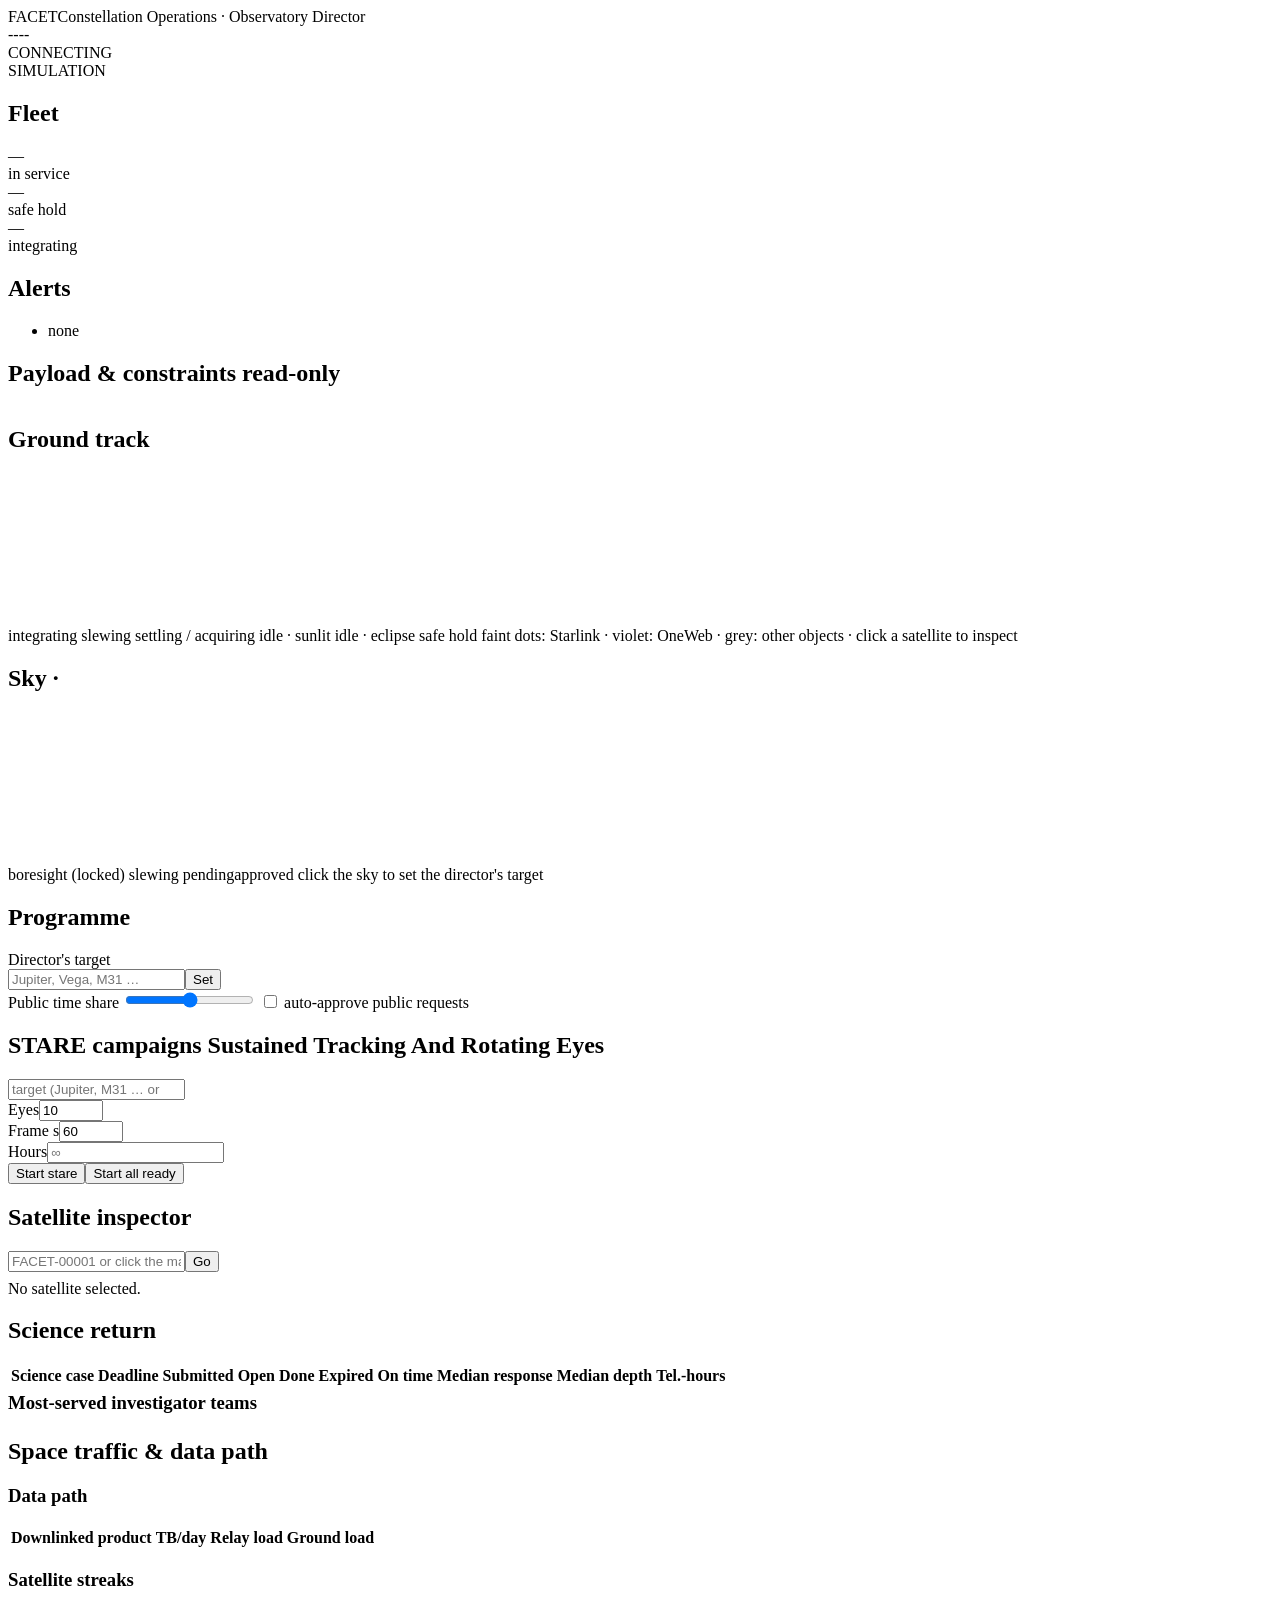
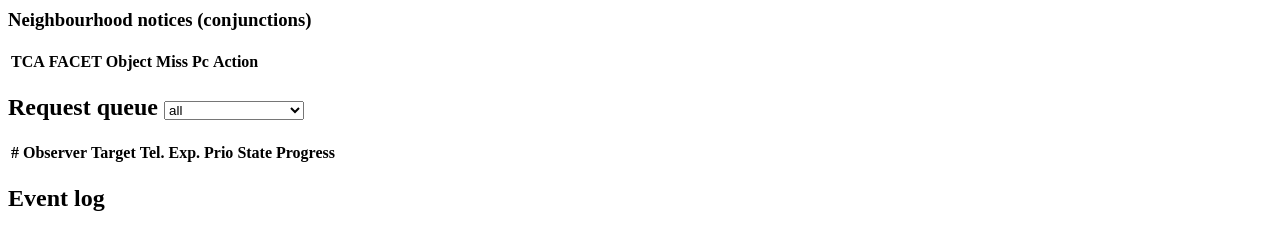
==== web/control.html @ b72b1d26 "Space traffic layer: Starlink relay, OneWeb, streak avoidance, conjunction notices - Starlink (~9,95" ====
<!doctype html>
<html lang="en">
<head>
<meta charset="utf-8">
<meta name="viewport" content="width=device-width, initial-scale=1">
<title>FACET · Operations</title>
<link rel="stylesheet" href="/style.css">
</head>
<body class="ops">
<header class="opsbar">
  <div class="brand"><span class="mark">FACET</span><span class="sub">Constellation Operations · Observatory Director</span></div>
  <div class="clockbox"><div class="utc" id="utc">----</div><div class="small muted" id="doy"></div></div>
  <div class="pill" id="sysstate">CONNECTING</div>
  <div class="pill sim" title="This console is driven by the FACET simulator; values are simulated.">SIMULATION</div>
</header>

<main class="opsgrid">
  <section class="span" id="pd_sec" hidden>
    <div class="panel pd">
      <div class="pdhead">
        <span class="pdbadge" id="pd_state">EXERCISE</span>
        <span class="pdname" id="pd_name"></span>
        <span class="pdcount" id="pd_count"></span>
      </div>
      <div class="small muted" id="pd_sub"></div>
      <div class="pdgrid">
        <div>
          <table class="kv pdcmp"><thead><tr><th></th><th>FACET + ground</th><th>Ground only</th></tr></thead><tbody id="pd_cmp"></tbody></table>
        </div>
        <div>
          <canvas id="pd_chart" class="pdchart"></canvas>
          <div class="small muted">Impact probability (log) over the decision window. Dots: discovery. Linear b-plane method.</div>
        </div>
        <div><table class="kv"><tbody id="pd_now"></tbody></table></div>
      </div>
    </div>
  </section>

  <!-- Fleet -->
  <section class="col">
    <div class="panel">
      <h2>Fleet</h2>
      <div class="bignums">
        <div><div class="n" id="f_service">—</div><div class="k">in service</div></div>
        <div><div class="n" id="f_hold">—</div><div class="k">safe hold</div></div>
        <div><div class="n" id="f_locked">—</div><div class="k">integrating</div></div>
      </div>
      <div class="phasebar" id="phasebar"></div>
      <div class="legend" id="phaselegend"></div>
      <table class="kv" id="fleetkv"></table>
    </div>
    <div class="panel">
      <h2>Alerts</h2>
      <ul class="alerts" id="alerts"><li class="muted">none</li></ul>
    </div>
    <div class="panel">
      <h2>Payload &amp; constraints <span class="tag">read-only</span></h2>
      <table class="kv" id="payloadkv"></table>
    </div>
  </section>

  <!-- Maps -->
  <section class="col wide">
    <div class="panel">
      <h2>Ground track <span class="small muted" id="gt_note"></span></h2>
      <canvas class="ground" id="ground"></canvas>
      <div class="legend">
        <span><i style="background:#5affa0"></i>integrating</span>
        <span><i style="background:#ff9628"></i>slewing</span>
        <span><i style="background:#ffe150"></i>settling / acquiring</span>
        <span><i style="background:#e9e2d0"></i>idle · sunlit</span>
        <span><i style="background:#5f73b4"></i>idle · eclipse</span>
        <span><i style="background:#ff4b4b"></i>safe hold</span>
        <span class="muted">faint dots: Starlink · violet: OneWeb · grey: other objects · click a satellite to inspect</span>
      </div>
    </div>
    <div class="panel">
      <h2>Sky · <span id="modelabel"></span></h2>
      <canvas class="sky" id="sky"></canvas>
      <div class="legend">
        <span><i style="background:#5affa0"></i>boresight (locked)</span>
        <span><i style="background:#ff9628"></i>slewing</span>
        <span><i style="background:#ffd166"></i>pending</span><span><i style="background:#63c8ff"></i>approved</span>
        <span class="muted">click the sky to set the director's target</span>
      </div>
    </div>
  </section>

  <!-- Programme + inspector -->
  <section class="col">
    <div class="panel">
      <h2>Programme</h2>
      <div class="seg" id="modebtns"></div>
      <label for="target">Director's target</label>
      <div class="inline"><input id="target" list="targets" placeholder="Jupiter, Vega, M31 …"><button id="settarget">Set</button></div>
      <datalist id="targets"><option>Moon</option><option>Mercury</option><option>Venus</option><option>Mars</option><option>Jupiter</option><option>Saturn</option><option>Uranus</option><option>Neptune</option><option>M42</option><option>M31</option><option>M45</option><option>LMC</option><option>Galactic Centre</option></datalist>
      <div class="targetline" id="targetline"></div>
      <label for="share">Public time share <b id="shareval"></b></label>
      <input type="range" id="share" min="0" max="100" step="5">
      <label class="check"><input type="checkbox" id="auto"> auto-approve public requests</label>
    </div>
    <div class="panel">
      <h2>STARE campaigns <span class="tag" title="Sustained Tracking And Rotating Eyes">Sustained Tracking And Rotating Eyes</span></h2>
      <div class="inline"><input id="st_target" list="targets" placeholder="target (Jupiter, M31 … or click sky with Shift)"></div>
      <div class="row3">
        <div><label for="st_eyes">Eyes</label><input id="st_eyes" type="number" min="1" max="5000" value="10"></div>
        <div><label for="st_frame">Frame s</label><input id="st_frame" type="number" min="1" max="3600" value="60"></div>
        <div><label for="st_dur">Hours</label><input id="st_dur" type="number" min="0" step="0.5" placeholder="∞"></div>
      </div>
      <div class="btns"><button class="primary" id="st_start">Start stare</button><button id="st_all">Start all ready</button></div>
      <div id="stares" class="stares"></div>
    </div>
    <div class="panel">
      <h2>Satellite inspector</h2>
      <div class="inline"><input id="satq" placeholder="FACET-00001 or click the map"><button id="satgo">Go</button></div>
      <div id="inspector" class="muted small" style="margin-top:8px">No satellite selected.</div>
    </div>
  </section>

  <section class="span">
    <div class="panel result" id="result" hidden></div>
  </section>

  <section class="span">
    <div class="panel">
      <h2>Science return <span class="small muted" id="sci_since"></span></h2>
      <div class="tiles" id="sci_tiles"></div>
      <div class="usebar" id="sci_use"></div>
      <div class="uselegend small" id="sci_legend"></div>
      <div class="split2">
        <div class="scroll"><table class="queue"><thead><tr><th>Science case</th><th class="num">Deadline</th><th class="num">Submitted</th><th class="num">Open</th><th class="num">Done</th><th class="num">Expired</th><th class="num">On time</th><th class="num">Median response</th><th class="num">Median depth</th><th class="num">Tel.-hours</th></tr></thead>
        <tbody id="sci_cases"></tbody></table></div>
        <div><h3 class="small muted" style="margin:4px 0">Most-served investigator teams</h3><table class="queue"><tbody id="sci_top"></tbody></table></div>
      </div>
    </div>
  </section>

  <section class="span">
    <div class="panel">
      <h2>Space traffic &amp; data path <span class="small muted" id="tr_counts"></span></h2>
      <div class="trgrid">
        <div>
          <h3 class="small muted">Data path</h3>
          <div class="tiles" id="tr_data"></div>
          <table class="queue"><thead><tr><th>Downlinked product</th><th class="num">TB/day</th><th class="num">Relay load</th><th class="num">Ground load</th></tr></thead><tbody id="tr_products"></tbody></table>
        </div>
        <div>
          <h3 class="small muted">Satellite streaks</h3>
          <div class="tiles" id="tr_streaks"></div>
          <div class="small muted" id="tr_streak_note"></div>
        </div>
        <div>
          <h3 class="small muted">Neighbourhood notices (conjunctions)</h3>
          <div class="tiles" id="tr_conj"></div>
          <div class="scroll" style="max-height:220px"><table class="queue"><thead><tr><th>TCA</th><th>FACET</th><th>Object</th><th class="num">Miss</th><th class="num">Pc</th><th>Action</th></tr></thead><tbody id="tr_notices"></tbody></table></div>
        </div>
      </div>
    </div>
  </section>

  <!-- Queue + log -->
  <section class="span split">
    <div class="panel">
      <h2>Request queue <span class="small muted" id="qsummary"></span>
        <select id="qfilter" class="tiny"><option value="all">all</option><option value="public">public / director</option><option value="programme">science programme</option></select></h2>
      <div class="scroll">
        <table class="queue"><thead><tr><th>#</th><th>Observer</th><th>Target</th><th class="num">Tel.</th><th class="num">Exp.</th><th class="num">Prio</th><th>State</th><th>Progress</th><th></th></tr></thead>
        <tbody id="queue"></tbody></table>
      </div>
    </div>
    <div class="panel">
      <h2>Event log</h2>
      <ol class="log" id="log"></ol>
    </div>
  </section>
  <div class="msg small" id="msg"></div>
</main>
<script src="/skymap.js"></script>
<script src="/control.js"></script>
</body>
</html>
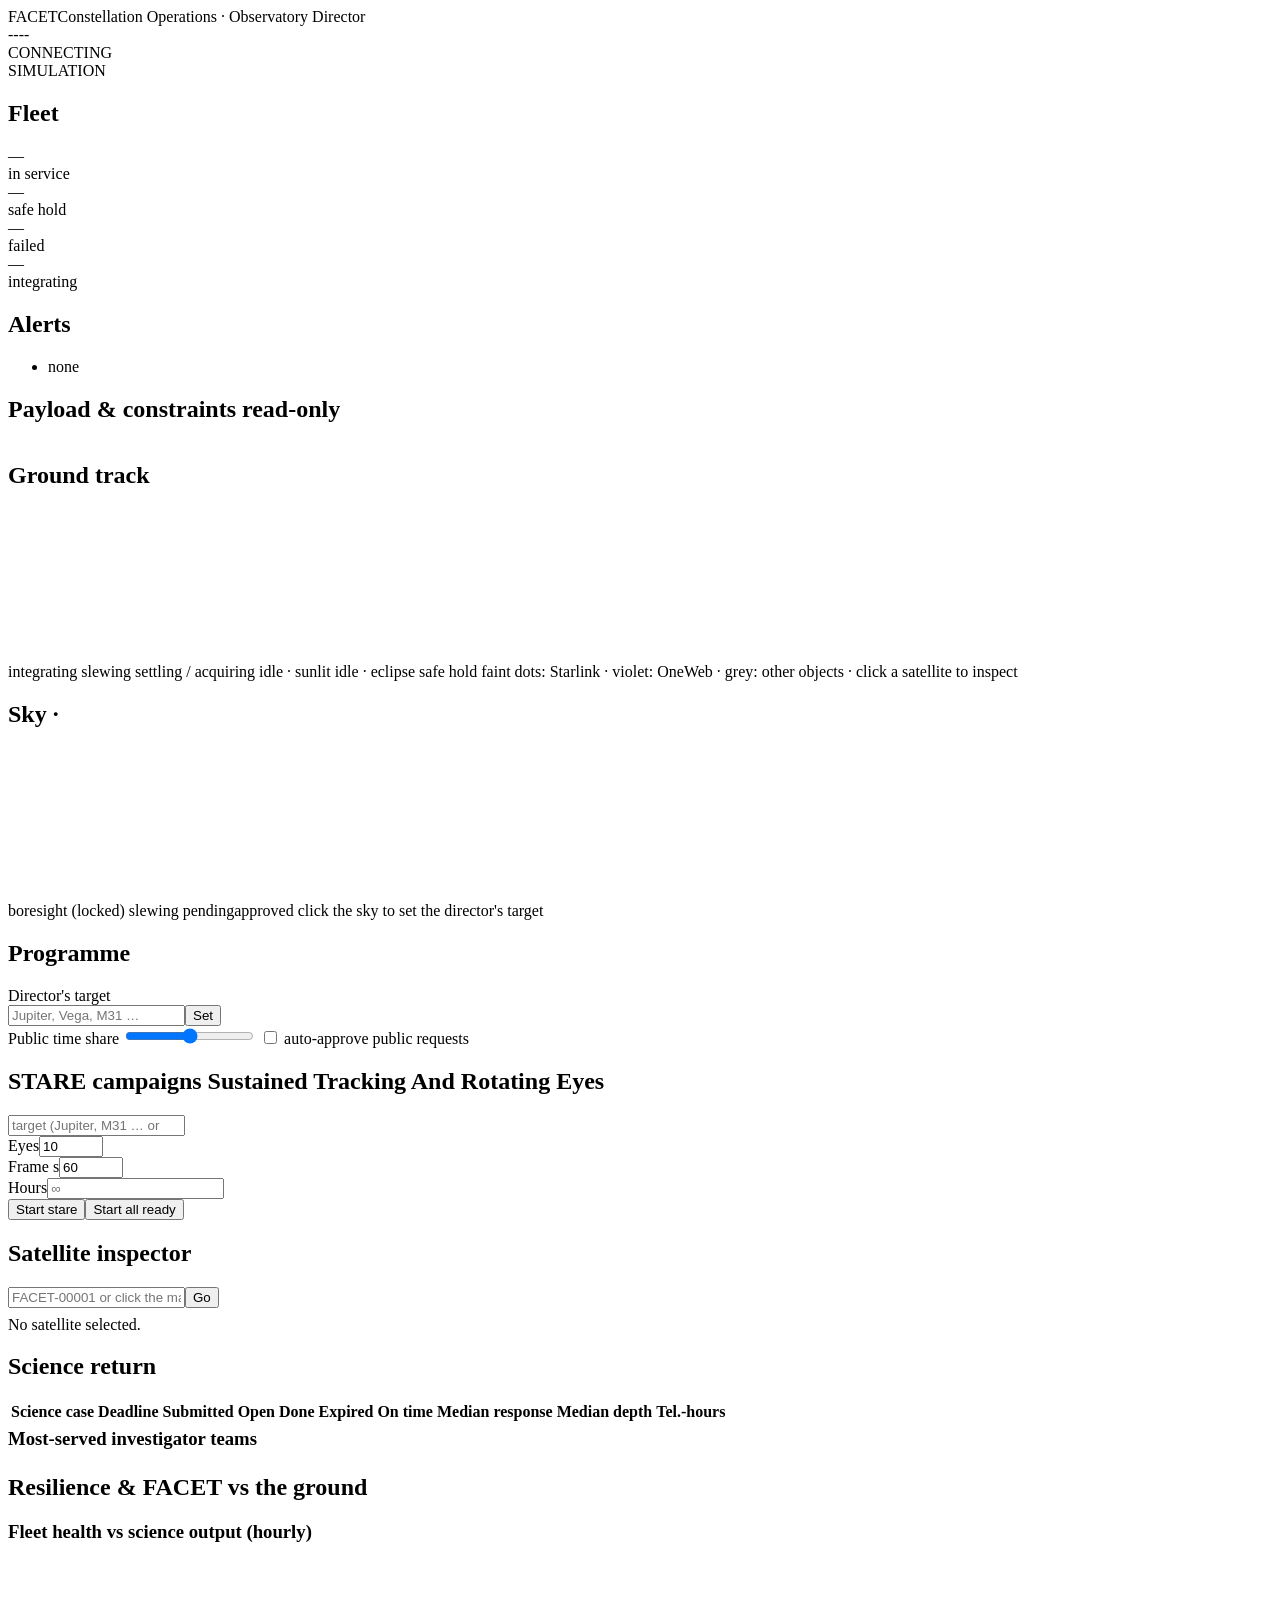
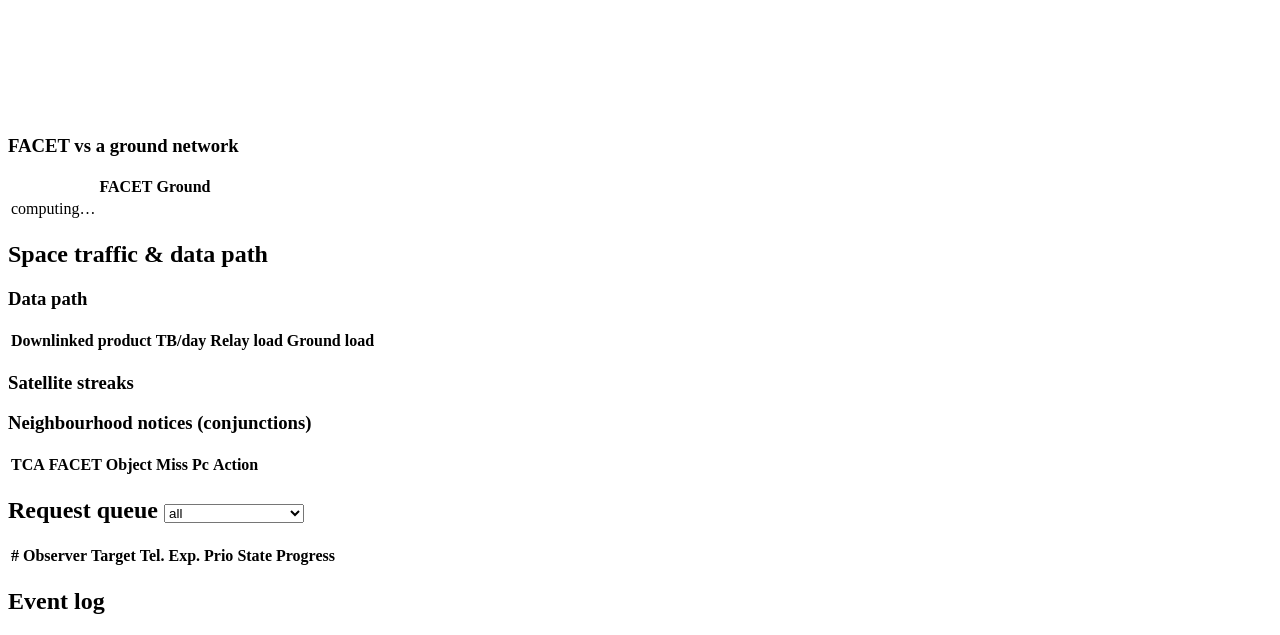
==== commit 839fac31: "Resilience demo and FACET-vs-ground comparison - Failure injection (share of fleet, whole plane), ra" ====
--- a/web/control.html
+++ b/web/control.html
@@ -43,6 +43,7 @@
       <div class="bignums">
         <div><div class="n" id="f_service">—</div><div class="k">in service</div></div>
         <div><div class="n" id="f_hold">—</div><div class="k">safe hold</div></div>
+        <div><div class="n" id="f_failed">—</div><div class="k">failed</div></div>
         <div><div class="n" id="f_locked">—</div><div class="k">integrating</div></div>
       </div>
       <div class="phasebar" id="phasebar"></div>
@@ -137,6 +138,25 @@
 
   <section class="span">
     <div class="panel">
+      <h2>Resilience &amp; FACET vs the ground</h2>
+      <div class="trgrid2">
+        <div>
+          <h3 class="small muted">Fleet health vs science output (hourly)</h3>
+          <div class="tiles" id="rs_tiles"></div>
+          <canvas id="rs_chart" class="pdchart"></canvas>
+        </div>
+        <div>
+          <h3 class="small muted" id="gc_head">FACET vs a ground network</h3>
+          <table class="kv"><thead><tr><th></th><th>FACET</th><th>Ground</th></tr></thead><tbody id="gc_table"><tr><td class="muted small">computing…</td></tr></tbody></table>
+          <p class="gceq" id="gc_equiv"></p>
+          <p class="small muted" id="gc_notes"></p>
+        </div>
+      </div>
+    </div>
+  </section>
+
+  <section class="span">
+    <div class="panel">
       <h2>Space traffic &amp; data path <span class="small muted" id="tr_counts"></span></h2>
       <div class="trgrid">
         <div>
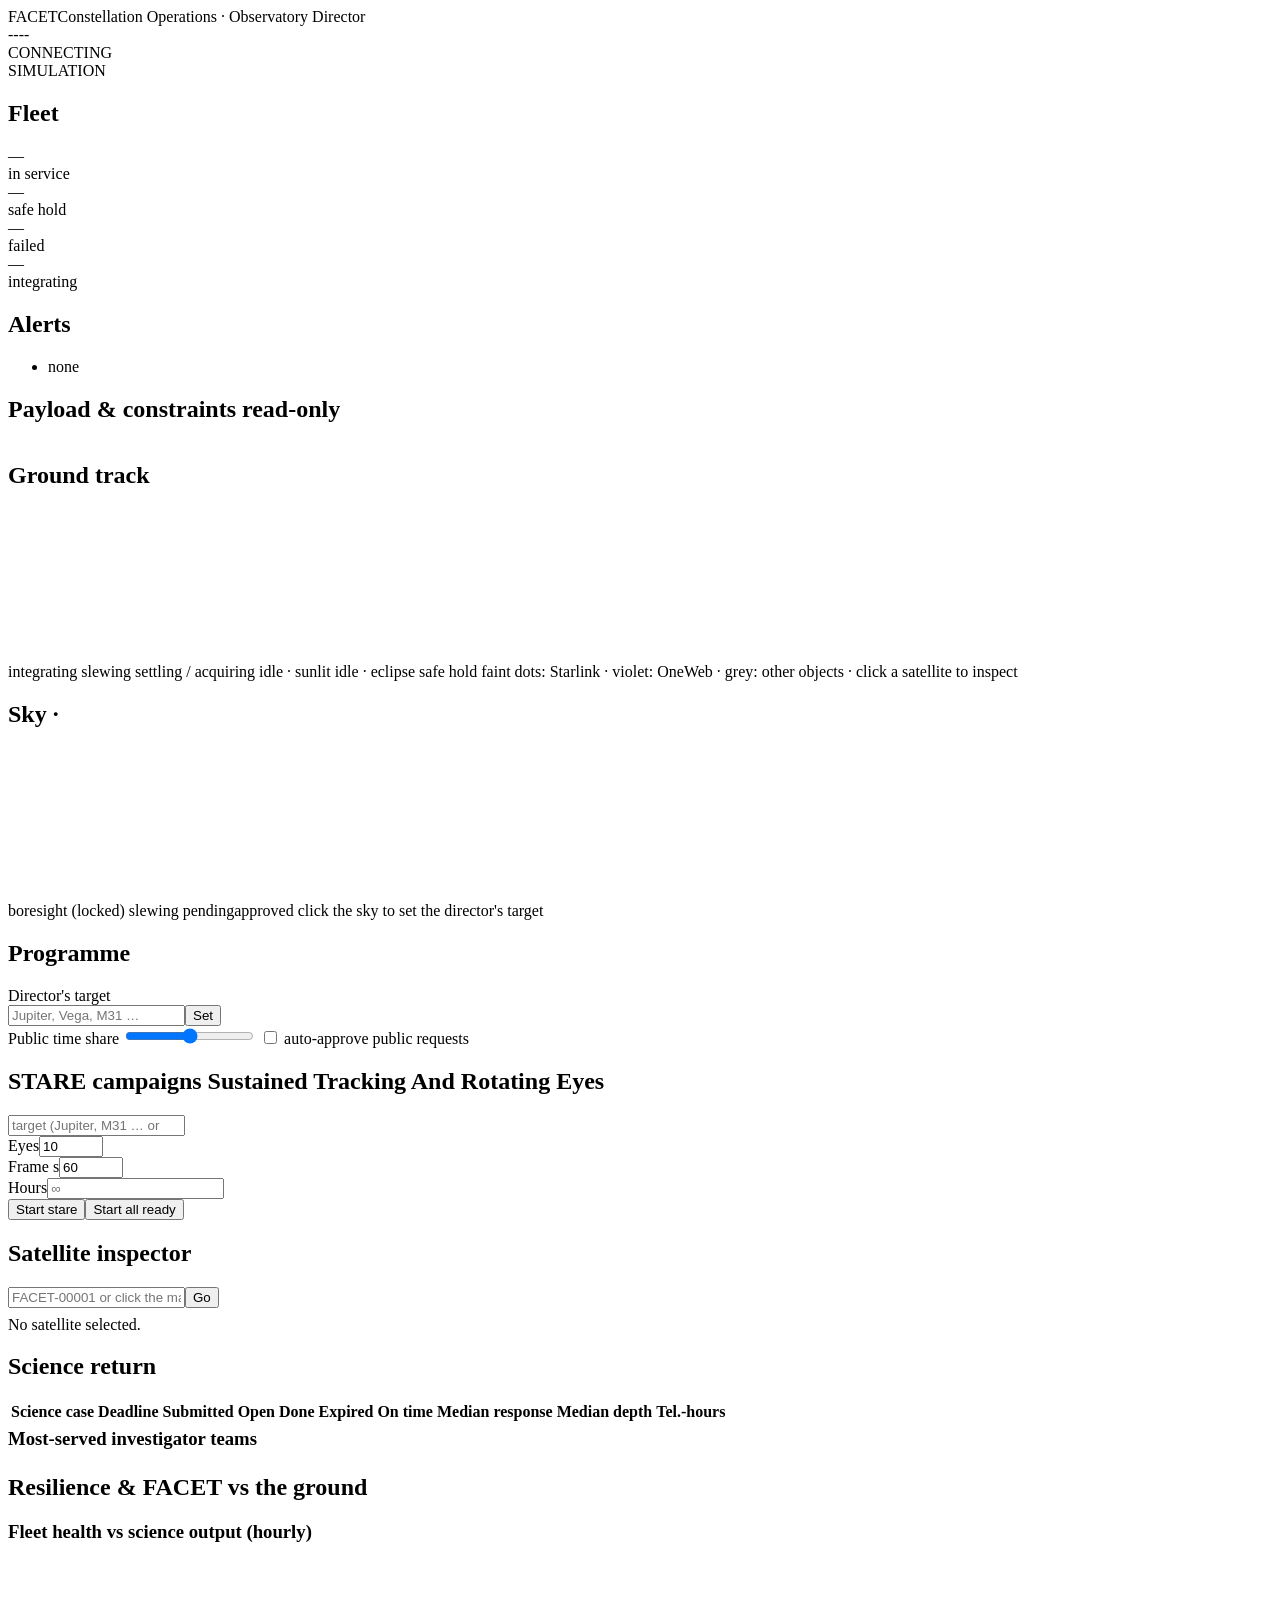
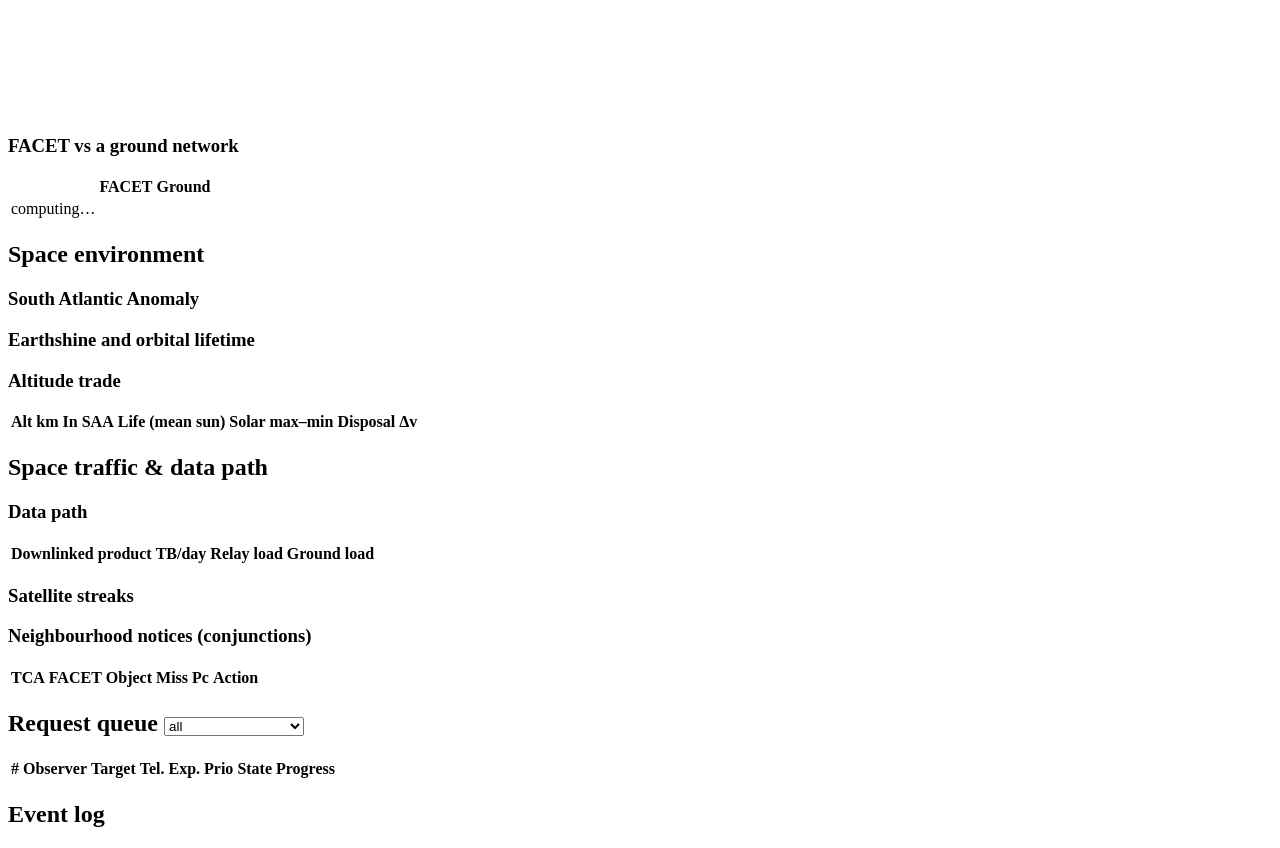
==== commit d049fde3: "Space environment: South Atlantic Anomaly, Earthshine, orbital lifetime Two-lobe drifting SAA proton" ====
--- a/web/control.html
+++ b/web/control.html
@@ -157,6 +157,26 @@
 
   <section class="span">
     <div class="panel">
+      <h2>Space environment <span class="small muted" id="en_head"></span></h2>
+      <div class="trgrid">
+        <div>
+          <h3 class="small muted">South Atlantic Anomaly</h3>
+          <div class="tiles" id="en_saa"></div>
+        </div>
+        <div>
+          <h3 class="small muted">Earthshine and orbital lifetime</h3>
+          <div class="tiles" id="en_life"></div>
+        </div>
+        <div>
+          <h3 class="small muted">Altitude trade</h3>
+          <table class="queue"><thead><tr><th>Alt km</th><th class="num">In SAA</th><th class="num">Life (mean sun)</th><th class="num">Solar max–min</th><th class="num">Disposal Δv</th></tr></thead><tbody id="en_trade"></tbody></table>
+        </div>
+      </div>
+    </div>
+  </section>
+
+  <section class="span">
+    <div class="panel">
       <h2>Space traffic &amp; data path <span class="small muted" id="tr_counts"></span></h2>
       <div class="trgrid">
         <div>
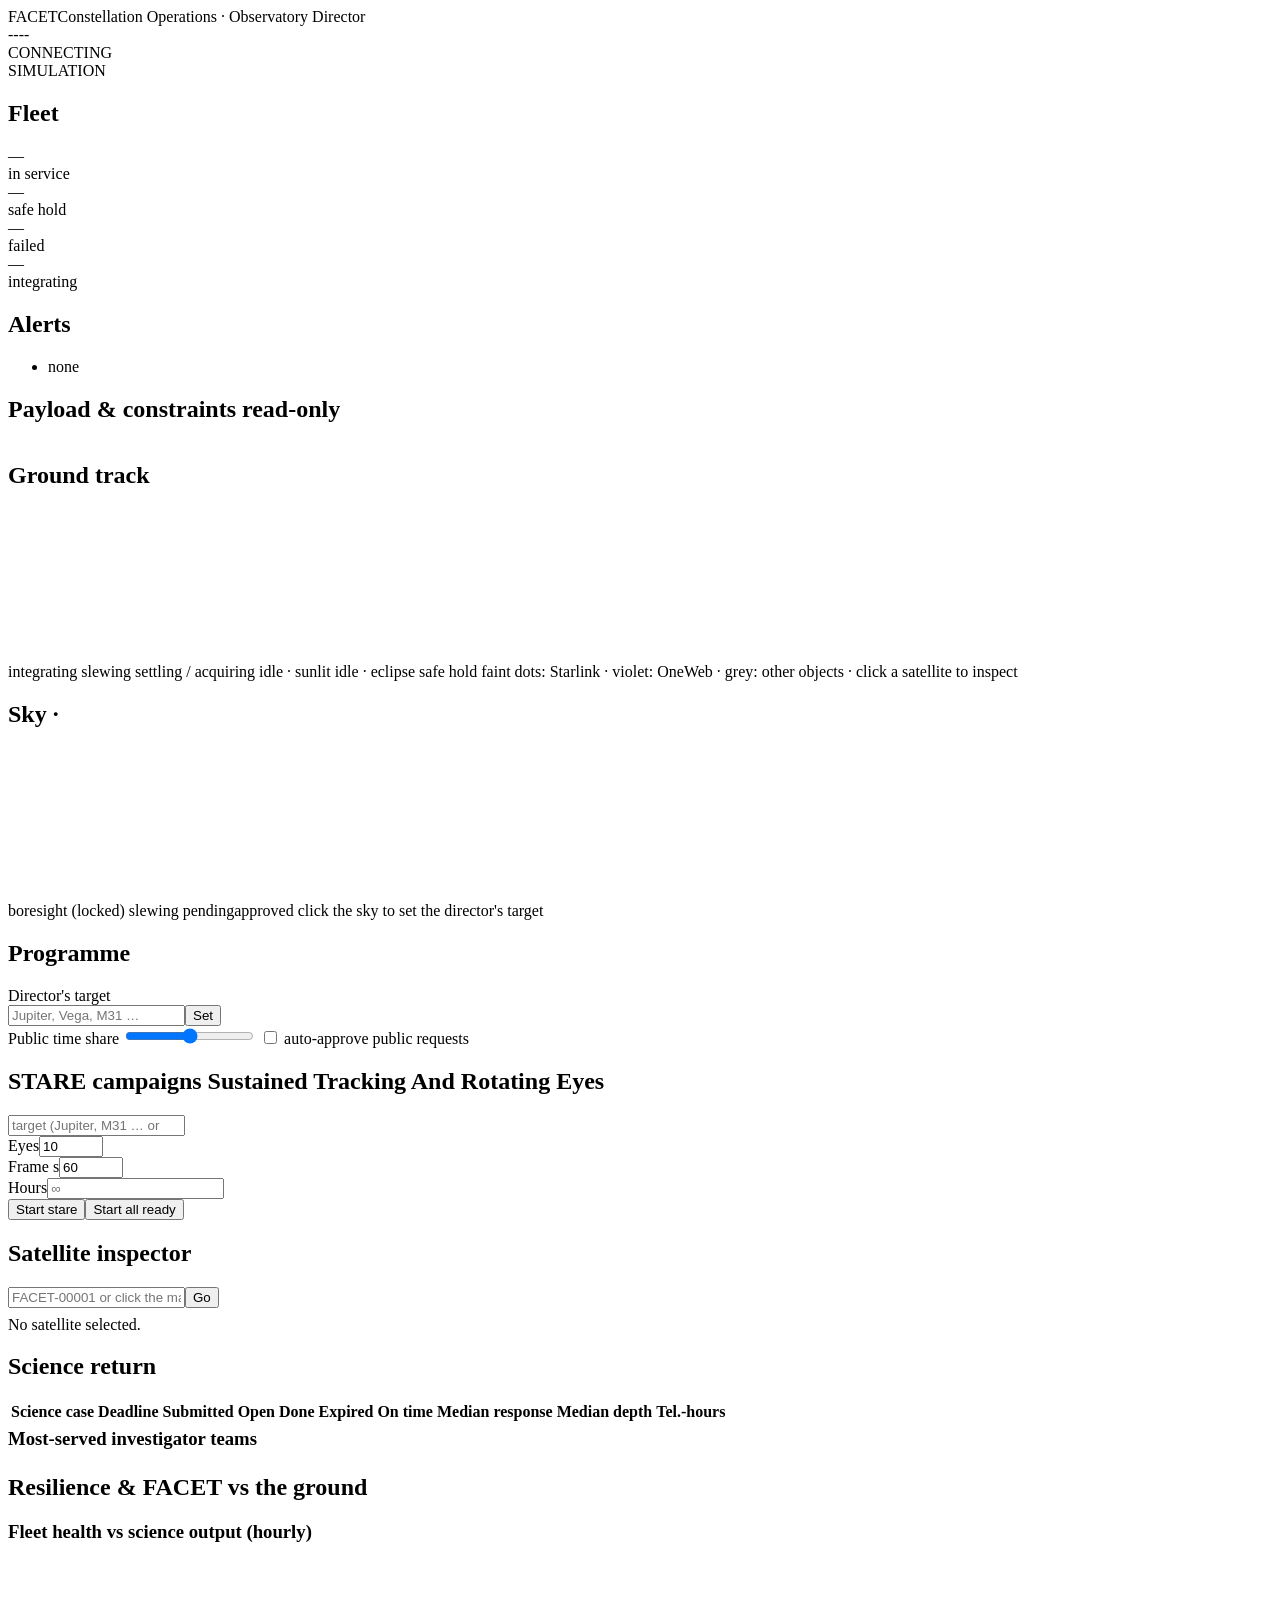
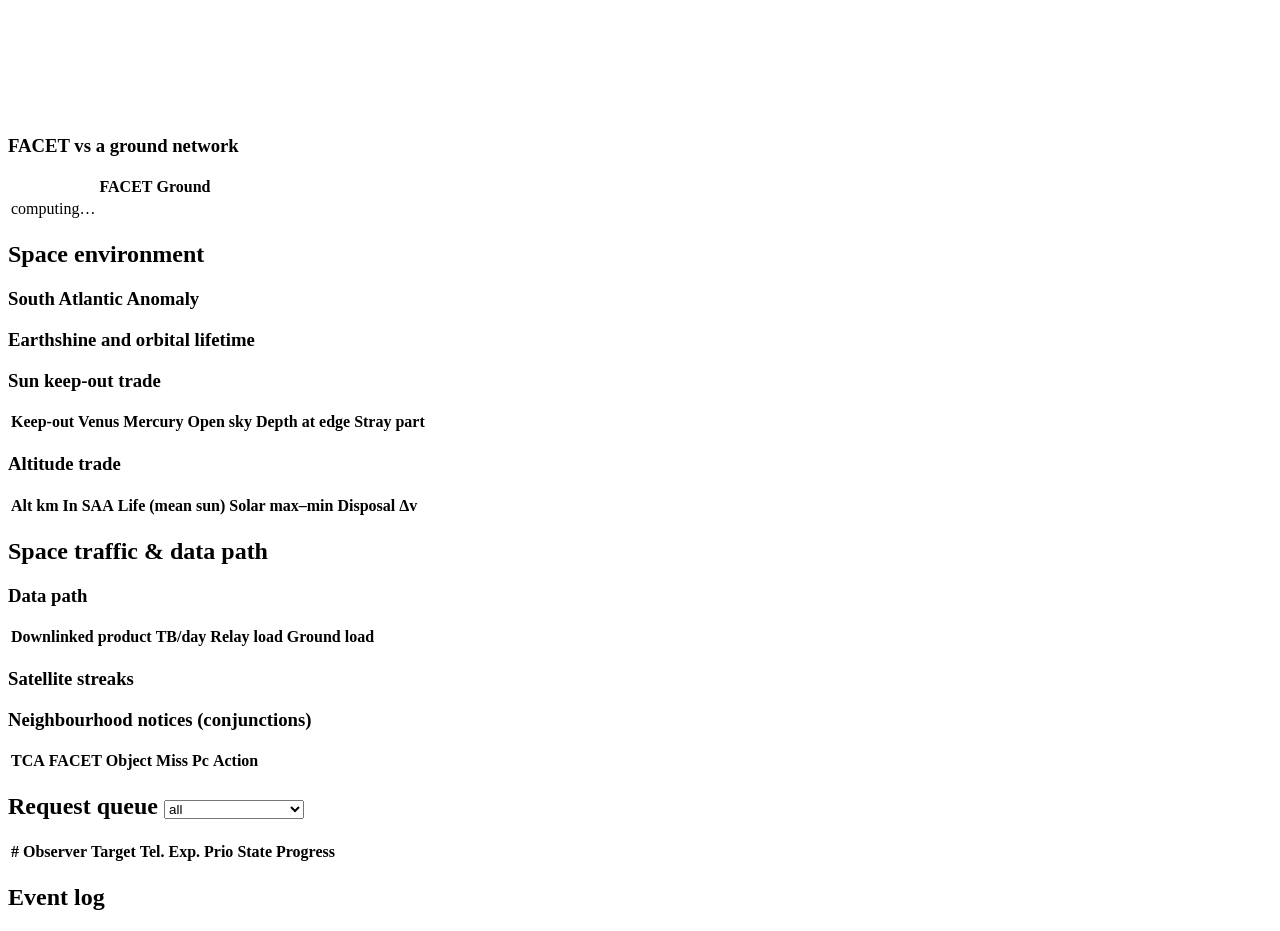
==== commit 48026b83: "Sunward stray light and the Sun keep-out trade Parametric baffle PST model (elongation^-3, tapering " ====
--- a/web/control.html
+++ b/web/control.html
@@ -168,6 +168,10 @@
           <div class="tiles" id="en_life"></div>
         </div>
         <div>
+          <h3 class="small muted">Sun keep-out trade</h3>
+          <table class="queue"><thead><tr><th>Keep-out</th><th class="num">Venus</th><th class="num">Mercury</th><th class="num">Open sky</th><th class="num">Depth at edge</th><th class="num">Stray part</th></tr></thead><tbody id="en_keep"></tbody></table>
+        </div>
+        <div>
           <h3 class="small muted">Altitude trade</h3>
           <table class="queue"><thead><tr><th>Alt km</th><th class="num">In SAA</th><th class="num">Life (mean sun)</th><th class="num">Solar max–min</th><th class="num">Disposal Δv</th></tr></thead><tbody id="en_trade"></tbody></table>
         </div>
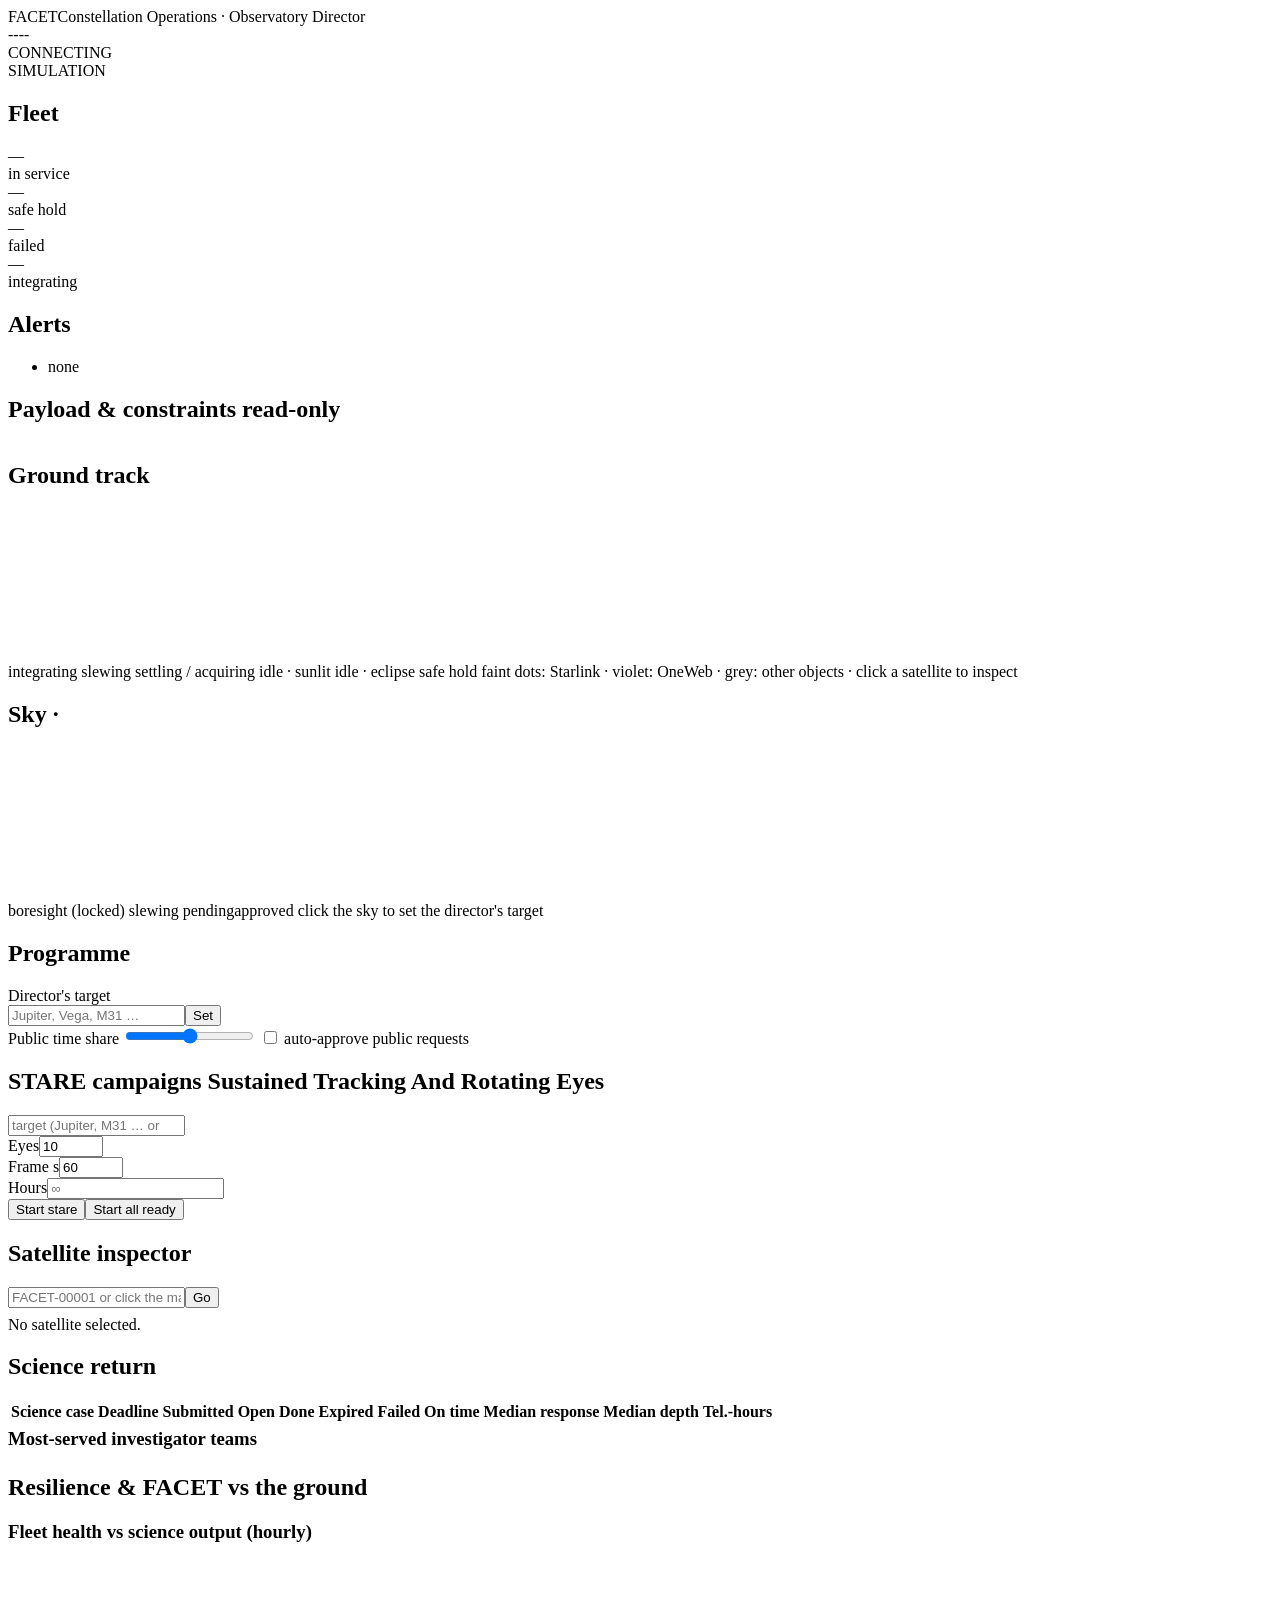
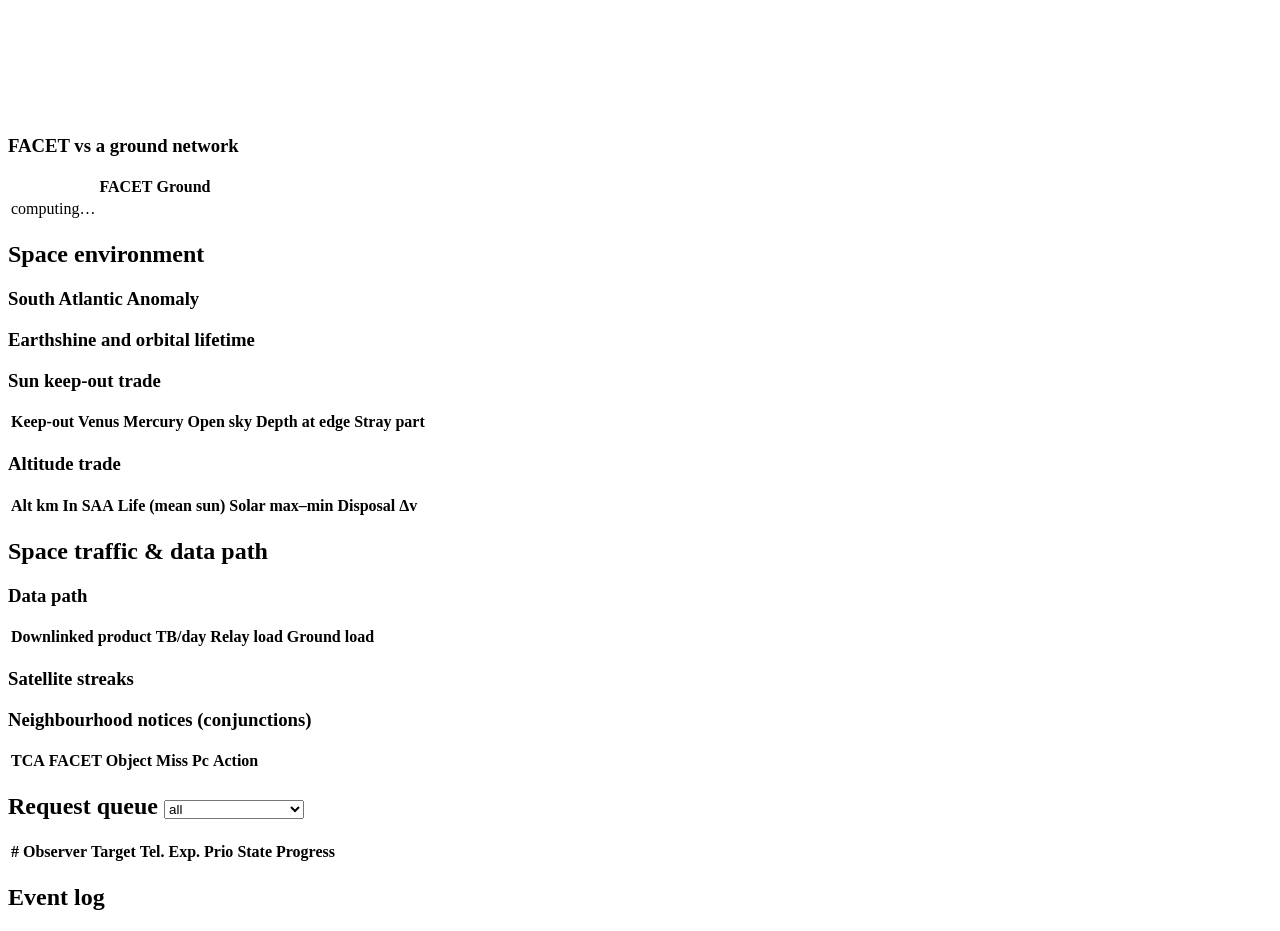
==== commit 83ecb167: "Review fixes: science scheduling requirements, fleet optical variation, photometric precision - Scie" ====
--- a/web/control.html
+++ b/web/control.html
@@ -129,7 +129,7 @@
       <div class="usebar" id="sci_use"></div>
       <div class="uselegend small" id="sci_legend"></div>
       <div class="split2">
-        <div class="scroll"><table class="queue"><thead><tr><th>Science case</th><th class="num">Deadline</th><th class="num">Submitted</th><th class="num">Open</th><th class="num">Done</th><th class="num">Expired</th><th class="num">On time</th><th class="num">Median response</th><th class="num">Median depth</th><th class="num">Tel.-hours</th></tr></thead>
+        <div class="scroll"><table class="queue"><thead><tr><th>Science case</th><th class="num">Deadline</th><th class="num">Submitted</th><th class="num">Open</th><th class="num">Done</th><th class="num">Expired</th><th class="num" title="Observed, but gaps or short coverage broke the science requirement: no partial credit">Failed</th><th class="num">On time</th><th class="num">Median response</th><th class="num">Median depth</th><th class="num">Tel.-hours</th></tr></thead>
         <tbody id="sci_cases"></tbody></table></div>
         <div><h3 class="small muted" style="margin:4px 0">Most-served investigator teams</h3><table class="queue"><tbody id="sci_top"></tbody></table></div>
       </div>
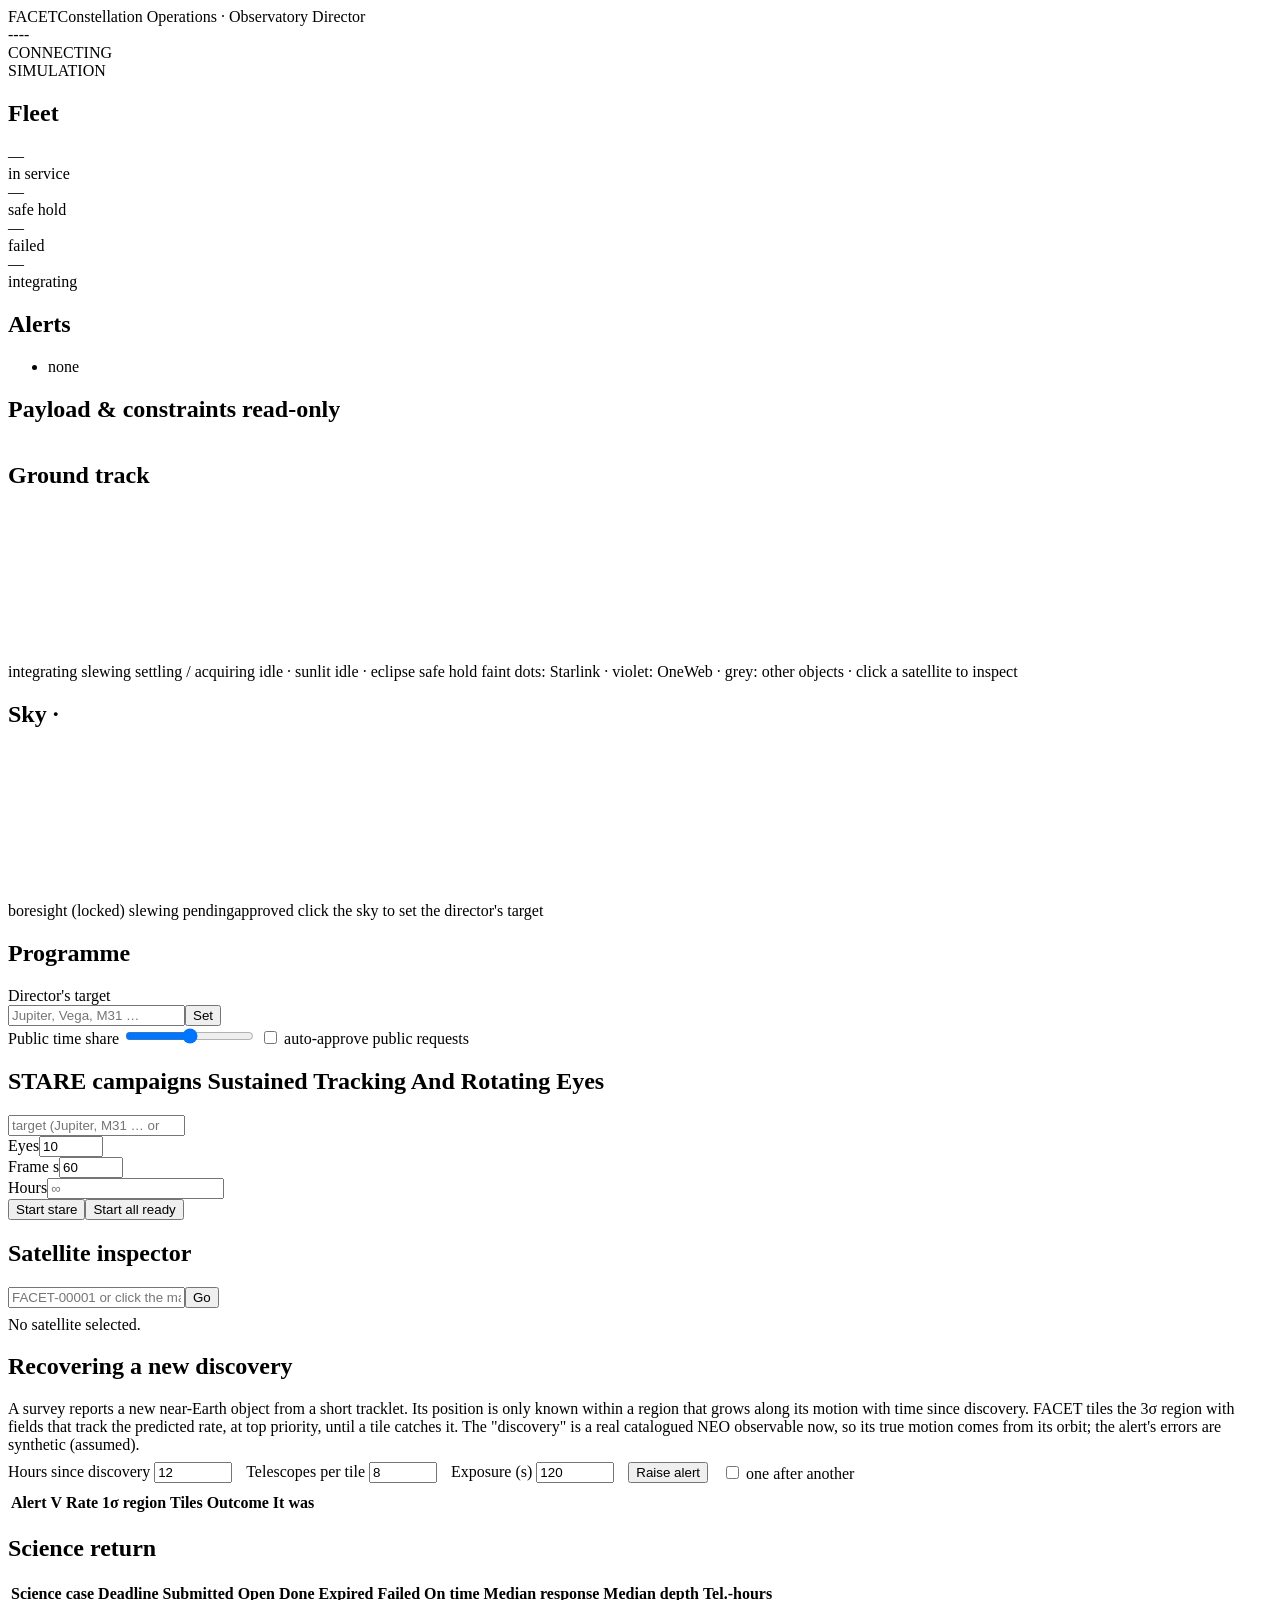
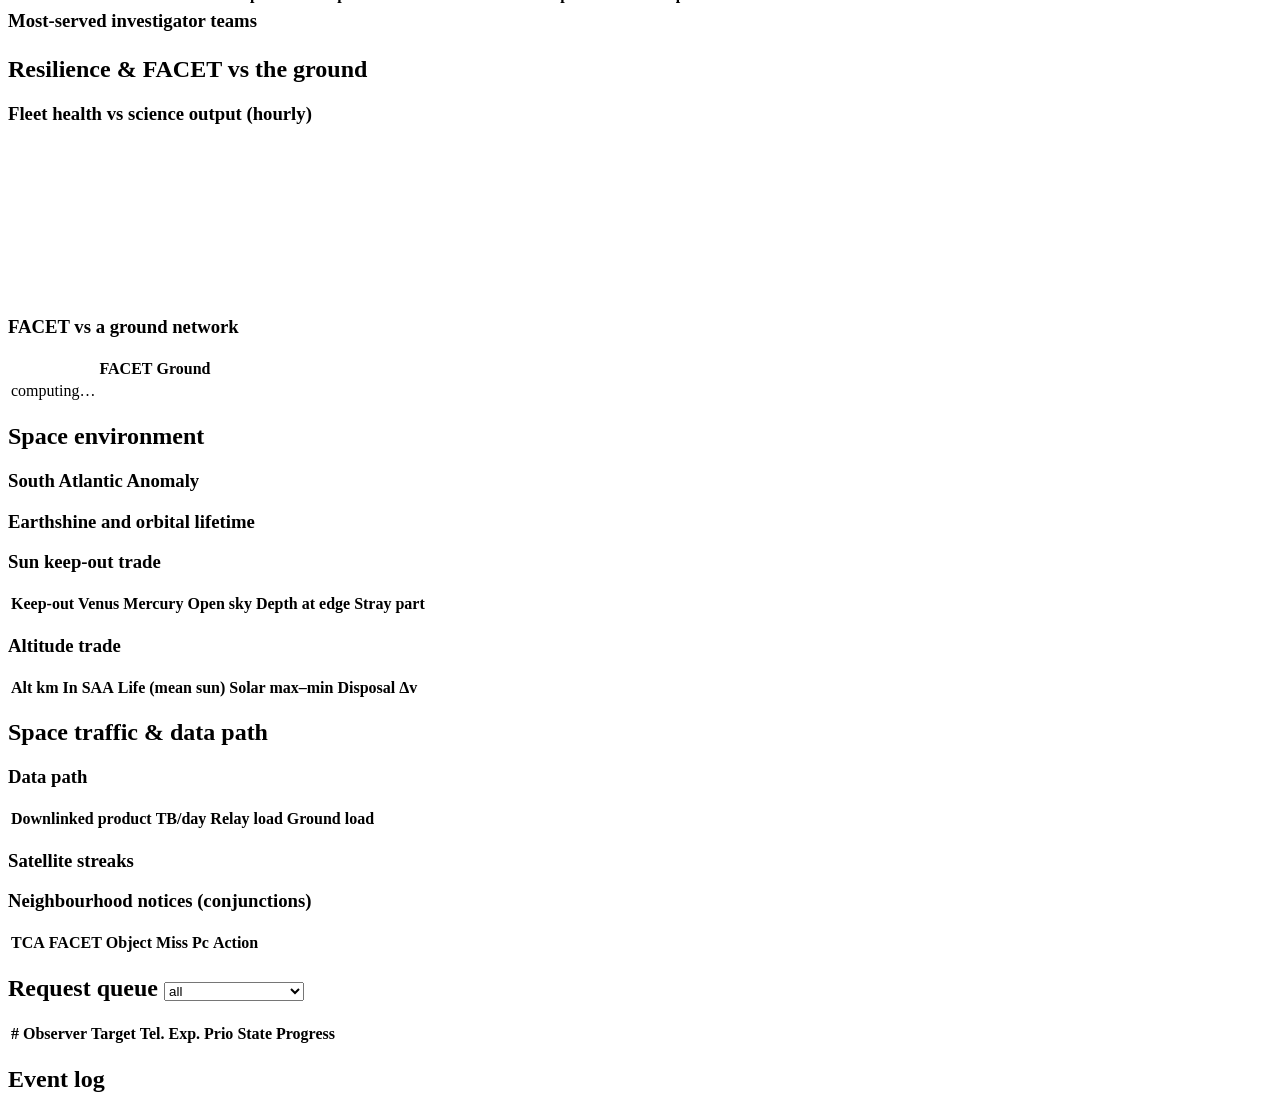
==== commit dab06226: "NEO recovery exercise: find a new discovery from a short-arc alert A synthetic new-discovery alert (" ====
--- a/web/control.html
+++ b/web/control.html
@@ -12,7 +12,9 @@
   <div class="clockbox"><div class="utc" id="utc">----</div><div class="small muted" id="doy"></div></div>
   <div class="pill" id="sysstate">CONNECTING</div>
   <div class="pill sim" title="This console is driven by the FACET simulator; values are simulated.">SIMULATION</div>
+  <div class="small muted" id="build" title="Simulator version and git commit"></div>
 </header>
+<div class="headlines" id="headlines"></div>
 
 <main class="opsgrid">
   <section class="span" id="pd_sec" hidden>
@@ -122,7 +124,25 @@
     <div class="panel result" id="result" hidden></div>
   </section>
 
-  <section class="span">
+  <nav class="span tabbar" id="tabbar"></nav>
+
+  <section class="span" data-tab="NEO recovery">
+    <div class="panel">
+      <h2>Recovering a new discovery <span id="rec_chip"></span></h2>
+      <div class="small muted">A survey reports a new near-Earth object from a short tracklet. Its position is only known within a region that grows along its motion with time since discovery. FACET tiles the 3σ region with fields that track the predicted rate, at top priority, until a tile catches it. The "discovery" is a real catalogued NEO observable now, so its true motion comes from its orbit; the alert's errors are synthetic (assumed).</div>
+      <div style="display:flex; margin:8px 0; gap:14px; flex-wrap:wrap; align-items:center">
+        <label>Hours since discovery <input id="rec_age" type="number" min="0.5" max="72" step="0.5" value="12" style="width:70px"></label>
+        <label>Telescopes per tile <input id="rec_tel" type="number" min="1" max="200" value="8" style="width:60px"></label>
+        <label>Exposure (s) <input id="rec_exp" type="number" min="10" max="3600" value="120" style="width:70px"></label>
+        <button id="rec_go">Raise alert</button>
+        <label><input id="rec_auto" type="checkbox"> one after another</label>
+      </div>
+      <div class="small" id="rec_stats"></div>
+      <table class="kv"><thead><tr><th>Alert</th><th>V</th><th>Rate</th><th>1σ region</th><th>Tiles</th><th>Outcome</th><th>It was</th></tr></thead><tbody id="rec_rows"></tbody></table>
+    </div>
+  </section>
+
+  <section class="span" data-tab="Science return">
     <div class="panel">
       <h2>Science return <span class="small muted" id="sci_since"></span></h2>
       <div class="tiles" id="sci_tiles"></div>
@@ -136,7 +156,7 @@
     </div>
   </section>
 
-  <section class="span">
+  <section class="span" data-tab="Resilience &amp; ground">
     <div class="panel">
       <h2>Resilience &amp; FACET vs the ground</h2>
       <div class="trgrid2">
@@ -155,7 +175,7 @@
     </div>
   </section>
 
-  <section class="span">
+  <section class="span" data-tab="Space environment">
     <div class="panel">
       <h2>Space environment <span class="small muted" id="en_head"></span></h2>
       <div class="trgrid">
@@ -179,7 +199,7 @@
     </div>
   </section>
 
-  <section class="span">
+  <section class="span" data-tab="Traffic &amp; data">
     <div class="panel">
       <h2>Space traffic &amp; data path <span class="small muted" id="tr_counts"></span></h2>
       <div class="trgrid">
@@ -203,7 +223,7 @@
   </section>
 
   <!-- Queue + log -->
-  <section class="span split">
+  <section class="span split" data-tab="Queue &amp; log">
     <div class="panel">
       <h2>Request queue <span class="small muted" id="qsummary"></span>
         <select id="qfilter" class="tiny"><option value="all">all</option><option value="public">public / director</option><option value="programme">science programme</option></select></h2>
